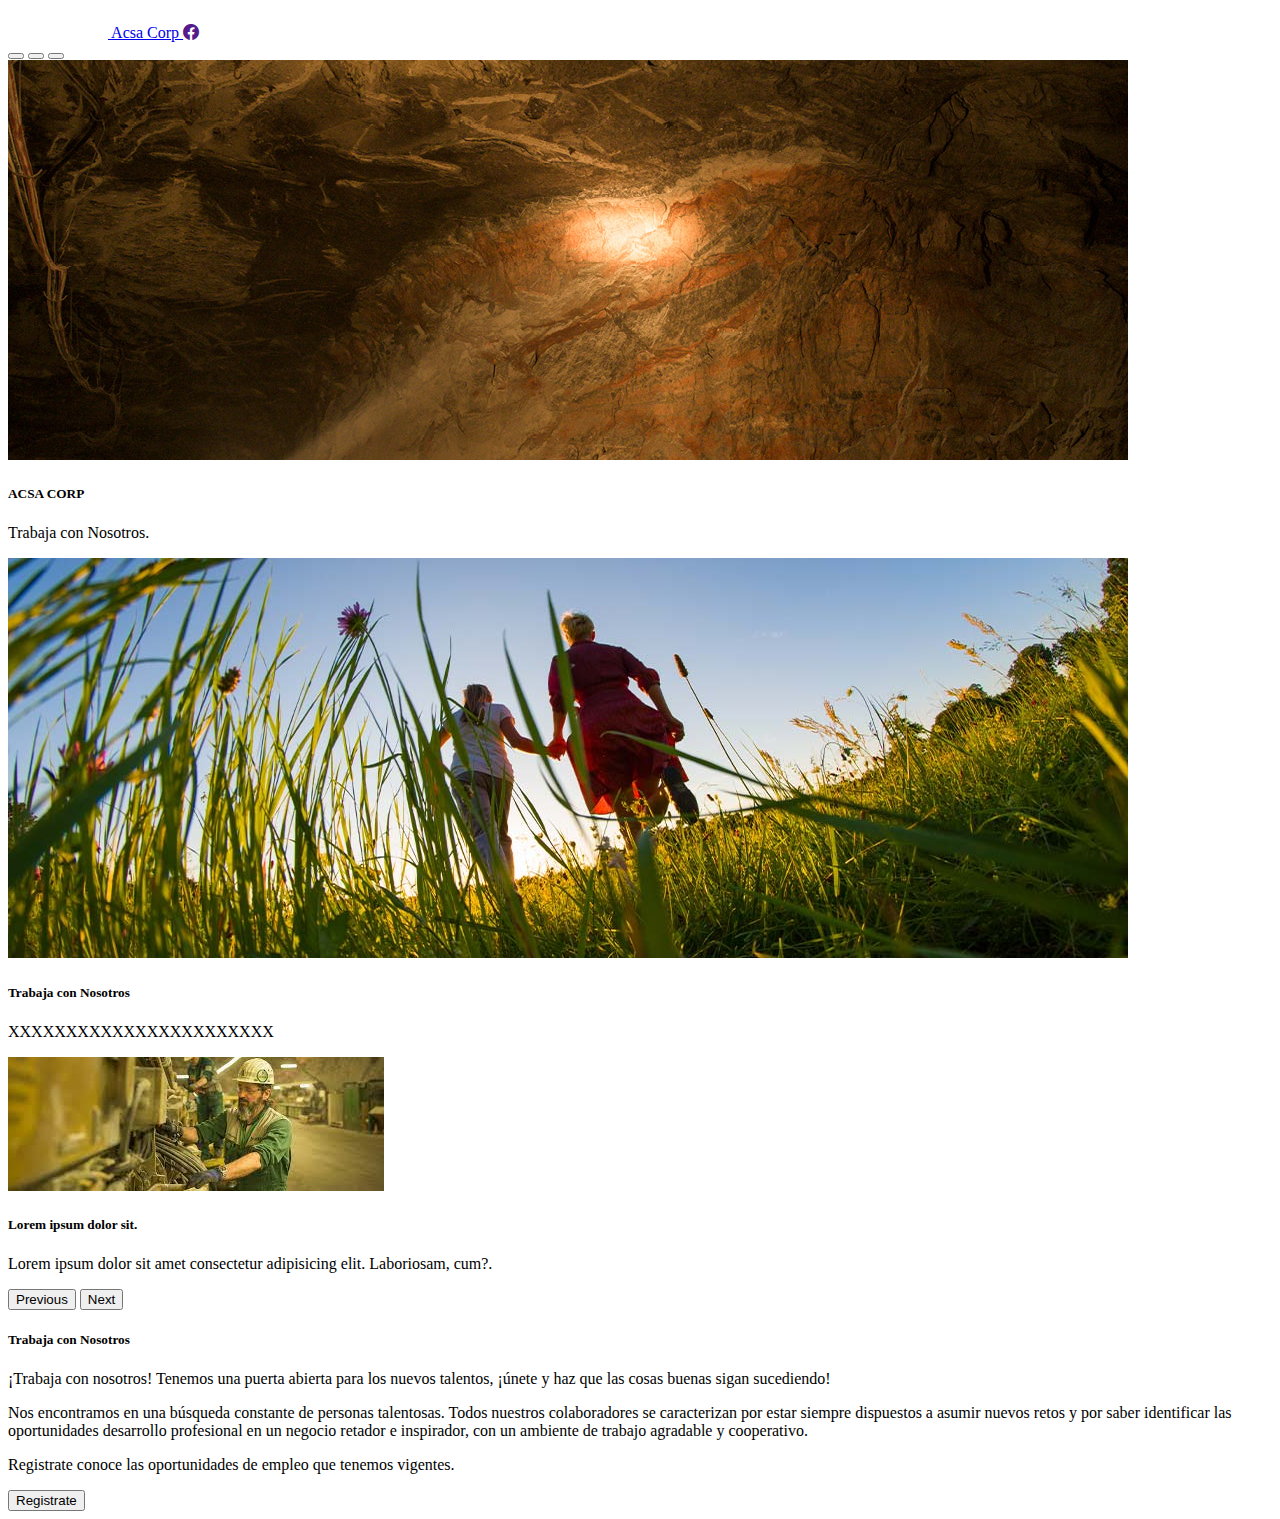
==== index.html @ 1752860b "Primera carga" ====
<!DOCTYPE html>
<html lang="es">
<head>
    <meta charset="UTF-8">
    <meta http-equiv="X-UA-Compatible" content="IE=edge">
    <meta name="viewport" content="width=device-width, initial-scale=1.0">
    <title>Document</title>
    <link rel="stylesheet" href="style/style.css">

    <link href="https://cdn.jsdelivr.net/npm/bootstrap@5.0.2/dist/css/bootstrap.min.css" rel="stylesheet" integrity="sha384-EVSTQN3/azprG1Anm3QDgpJLIm9Nao0Yz1ztcQTwFspd3yD65VohhpuuCOmLASjC" crossorigin="anonymous">
   
    <link rel="stylesheet" href="https://cdn.jsdelivr.net/npm/bootstrap-icons@1.9.1/font/bootstrap-icons.css">
</head>
<body>
    <header>
        <nav class="navbar navbar-primary bg-primary">
            <div class="container">
              <a class="navbar-brand" href="#">
                <img src="imagen/ACSA-WEB.png" alt="" width="100" height="30" class="d-inline-block align-text-top">
                Acsa Corp
              </a>
              <a href=""><i class="bi bi-facebook"></i>
              </a>
            </div>
            
        </nav>
    </header>





<!--         
        <div>
        <a href=""> <img src="/images/ACSA-WEB.png" alt=""></a>
        
        </div>
        <nav>
            <i class="bi bi-virus2"></i>
        </nav>     -->
        
    
    <main class="container">
        <!-- <div id="nuevo_contenido">
          <div class="titulo"> <h3 class="text-h3">Trabaja con Nosotros</h3></div>
            <img class="img-fluid"  src="/imagen/1820x540-2.webp" alt="">
        </div>

        <section id="" class="container-fluid">
            

        </section> -->
        
        <!-- carrusel -->

        <div class="">
            <div id="carouselExampleCaptions" class="carousel slide" data-bs-ride="carousel">
                <div class="carousel-indicators">
                  <button type="button" data-bs-target="#carouselExampleCaptions" data-bs-slide-to="0" class="active" aria-current="true" aria-label="Slide 1"></button>
                  <button type="button" data-bs-target="#carouselExampleCaptions" data-bs-slide-to="1" aria-label="Slide 2"></button>
                  <button type="button" data-bs-target="#carouselExampleCaptions" data-bs-slide-to="2" aria-label="Slide 3"></button>
                </div>
                <div class="carousel-inner">
                  <div class="carousel-item active">
                    <img src="imagen/images3.jpeg" class="d-block w-100" alt="...">
                    <div class="carousel-caption d-none d-md-block">
                      <h5>ACSA CORP</h5>
                      <p>Trabaja con Nosotros.</p>
                    </div>
                  </div>
                  <div class="carousel-item">
                    <img src="imagen/imagen2.jpg" class="d-block w-100" alt="...">
                    <div class="carousel-caption d-none d-md-block">
                      <h5>Trabaja con Nosotros</h5>
                      <p>XXXXXXXXXXXXXXXXXXXXXXX</p>
                    </div>
                  </div>
                  <div class="carousel-item">
                    <img src="imagen/images1.jpeg" class="d-block w-100" alt="...">
                    <div class="carousel-caption d-none d-md-block">
                      <h5>Lorem ipsum dolor sit.</h5>
                      <p>Lorem ipsum dolor sit amet consectetur adipisicing elit. Laboriosam, cum?.</p>
                    </div>
                  </div>
                </div>
                <button class="carousel-control-prev" type="button" data-bs-target="#carouselExampleCaptions" data-bs-slide="prev">
                  <span class="carousel-control-prev-icon" aria-hidden="true"></span>
                  <span class="visually-hidden">Previous</span>
                </button>
                <button class="carousel-control-next" type="button" data-bs-target="#carouselExampleCaptions" data-bs-slide="next">
                  <span class="carousel-control-next-icon" aria-hidden="true"></span>
                  <span class="visually-hidden">Next</span>
                </button>
              </div>
        </div>
           
        <!-- Fin de Carrusel -->




        <!-- contenido -->
        <div class="container mt-5">

            <div class="card">
                <div class="card-body">
                    <h5 class="card-title text-center">Trabaja con Nosotros</h5>
    
                    <p> ¡Trabaja con nosotros! Tenemos una puerta abierta para los nuevos talentos, ¡únete y haz que las cosas buenas sigan sucediendo!</p>
                    <p>Nos encontramos en una búsqueda constante de personas talentosas. Todos nuestros colaboradores se caracterizan por estar siempre dispuestos a asumir nuevos retos y por saber identificar las oportunidades desarrollo profesional en un negocio retador e inspirador, con un ambiente de trabajo agradable y cooperativo.</p>
                    
                    <p>Registrate conoce las oportunidades de empleo que tenemos vigentes.
                     </p>
                     <button class=" btn btn-primary">Registrate</button>
    
                </div>
                
            
                
            </div>

        </div>




    </main>


<script src="https://cdn.jsdelivr.net/npm/bootstrap@5.0.2/dist/js/bootstrap.bundle.min.js" integrity="sha384-MrcW6ZMFYlzcLA8Nl+NtUVF0sA7MsXsP1UyJoMp4YLEuNSfAP+JcXn/tWtIaxVXM" crossorigin="anonymous"></script>


</body>
</html>
---- style/style.css ----
@import url("https://cdn.jsdelivr.net/npm/bootstrap-icons@1.10.2/font/bootstrap-icons.css");

#nuevo_contenido{
    /* background-image: url("../imagen/imagen2.jpg"); */
    height: 400px;
    background-color: rgb(24, 24, 94);
    /* background-repeat: no-repeat;
    background-position: top;    */
}

.titulo{
    padding-top: 20px;
    text-align: center;
}

.text-h3{
    color: rgb(108, 54, 145);
}
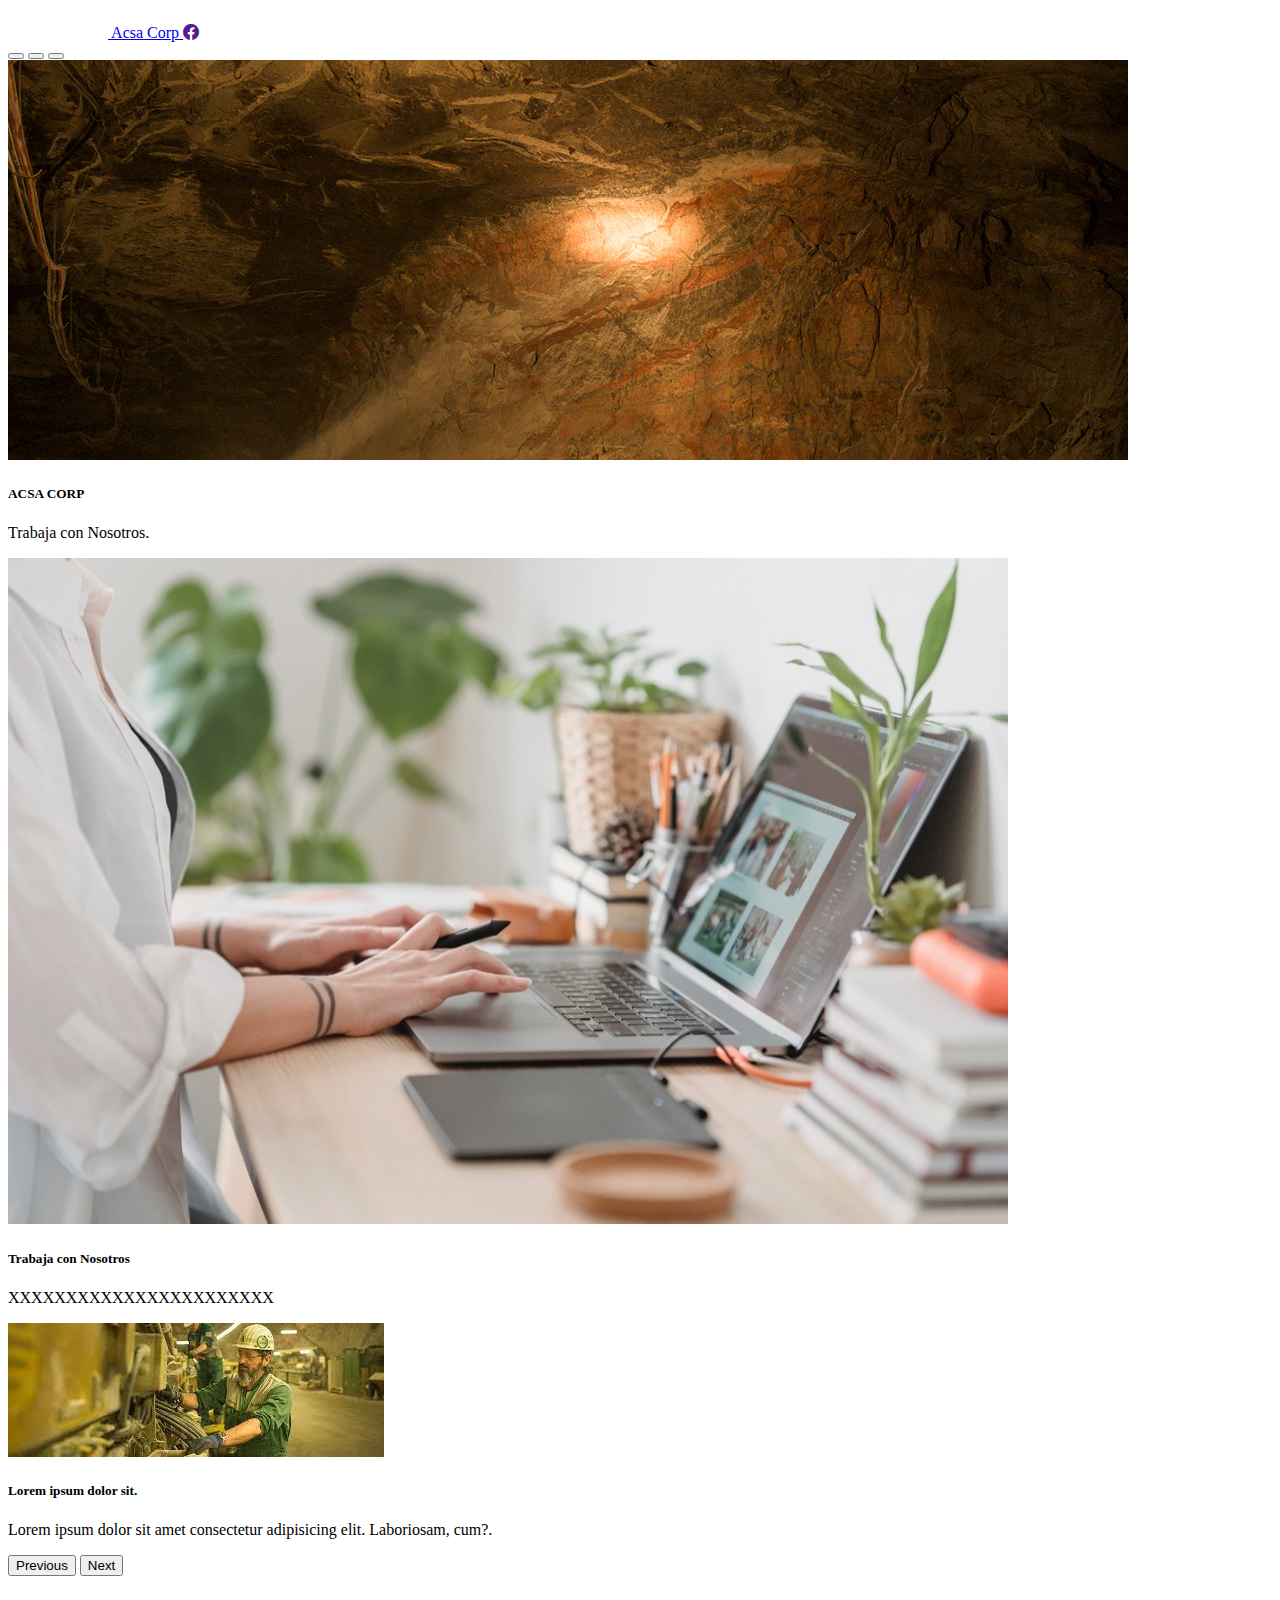
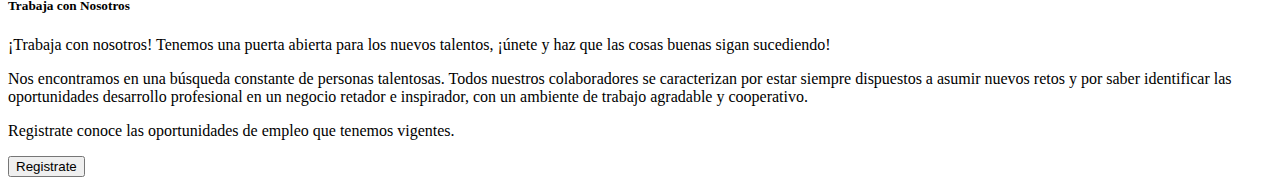
==== commit 9be7bc53: "cambio de imagen" ====
--- a/index.html
+++ b/index.html
@@ -69,7 +69,7 @@
                     </div>
                   </div>
                   <div class="carousel-item">
-                    <img src="imagen/imagen2.jpg" class="d-block w-100" alt="...">
+                    <img src="imagen/imagen1.jpg" class="d-block w-100" alt="...">
                     <div class="carousel-caption d-none d-md-block">
                       <h5>Trabaja con Nosotros</h5>
                       <p>XXXXXXXXXXXXXXXXXXXXXXX</p>
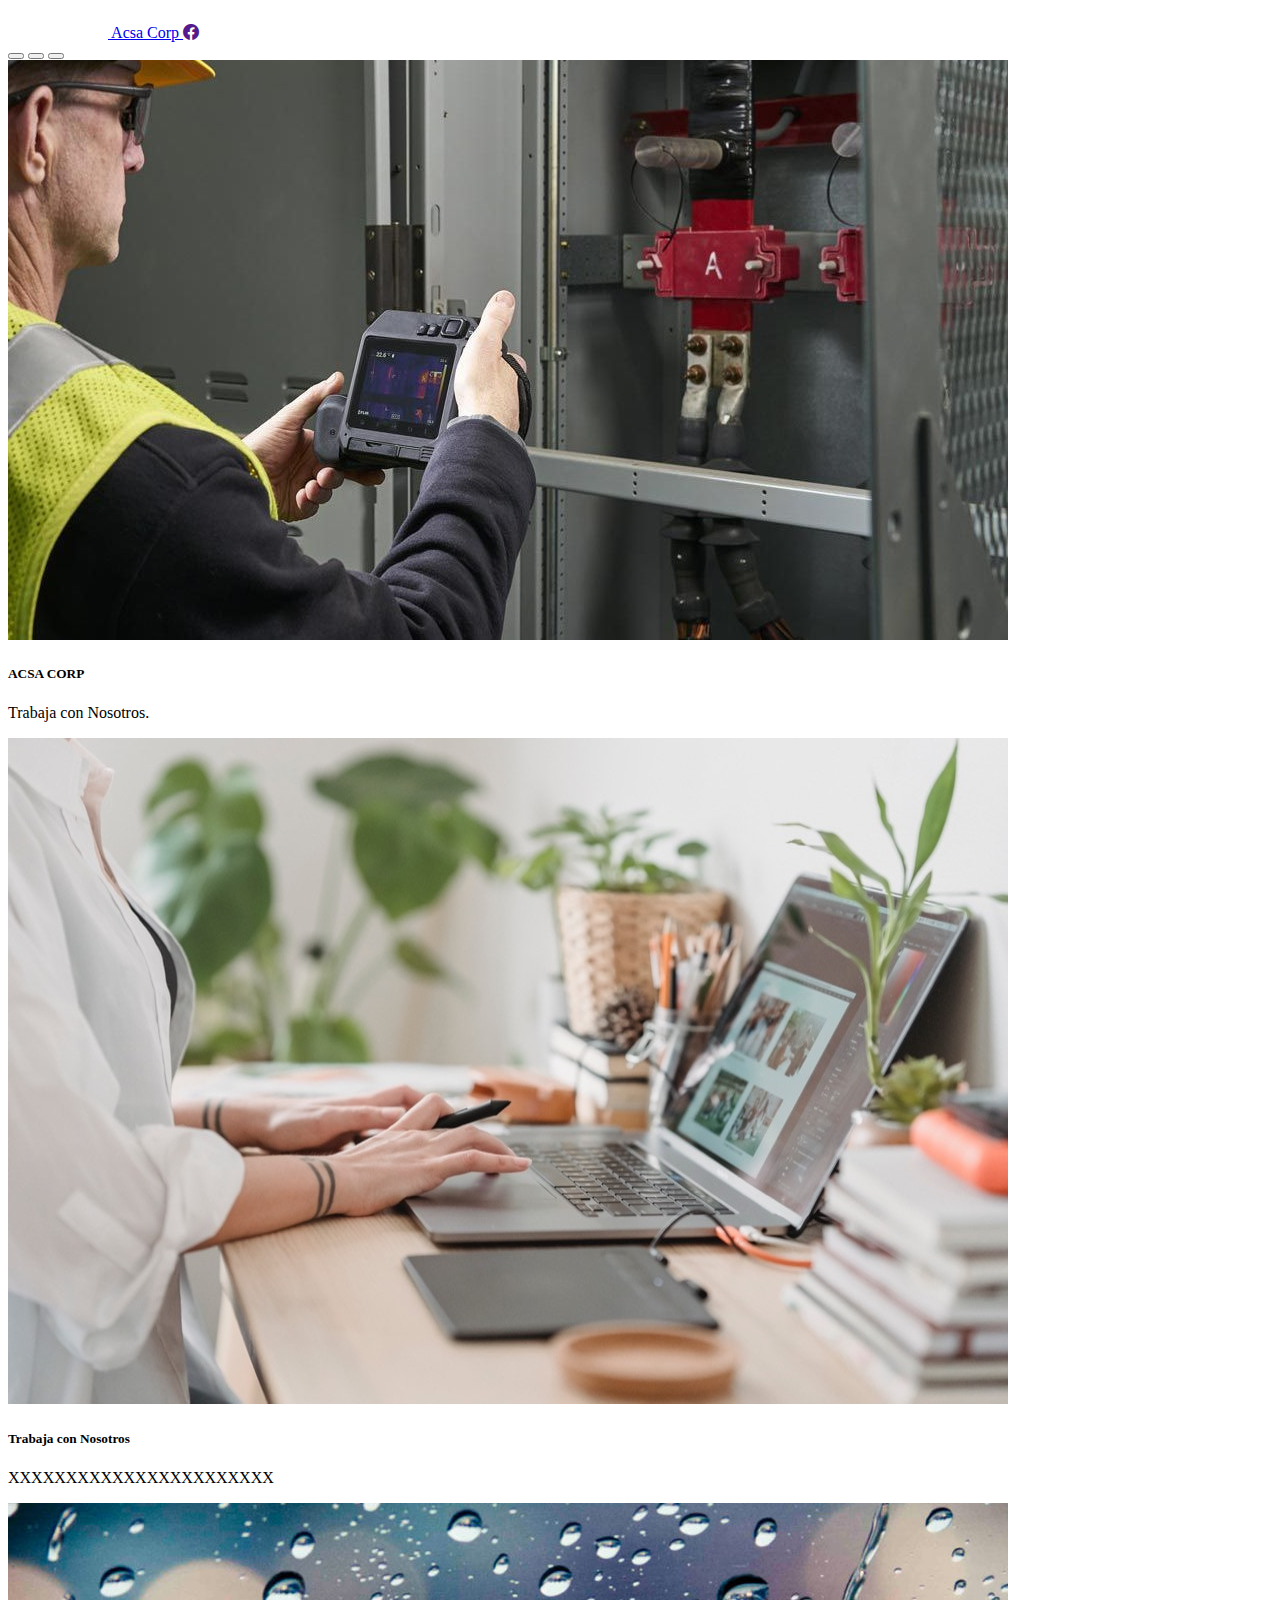
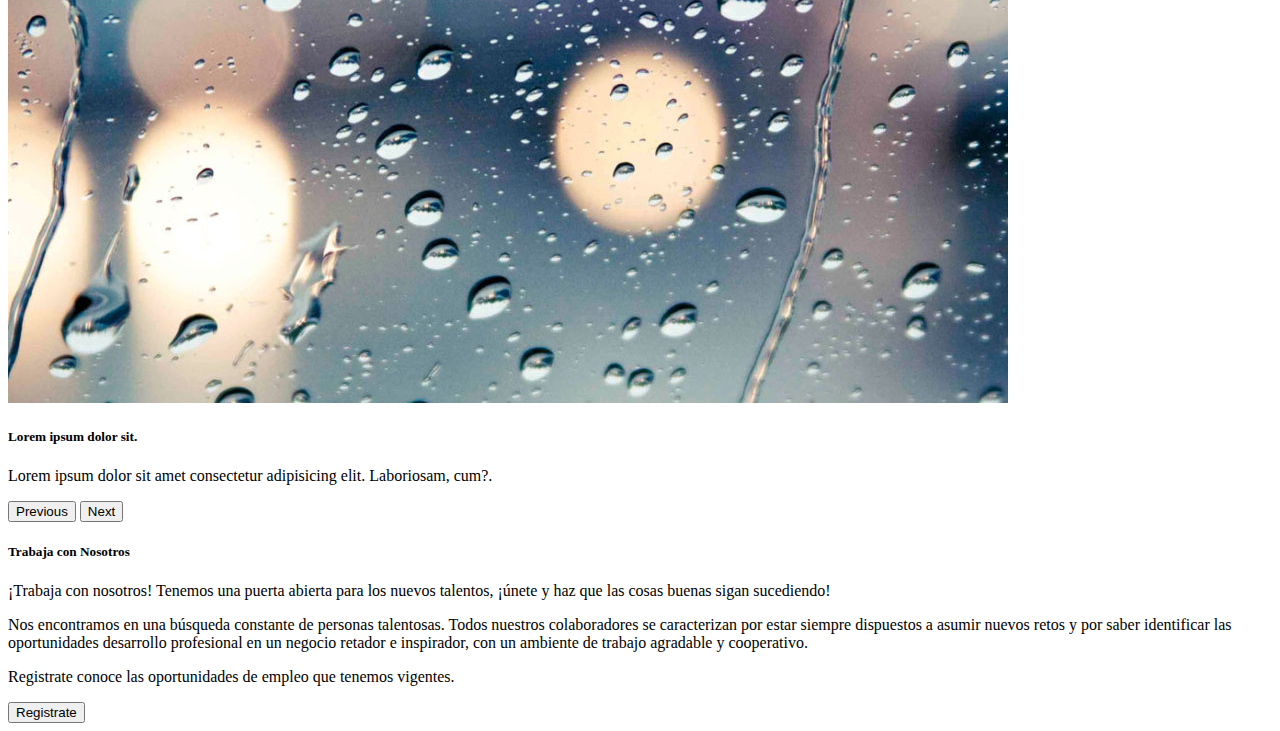
==== commit 96420d9c: "cambio de imagen2" ====
--- a/index.html
+++ b/index.html
@@ -62,7 +62,7 @@
                 </div>
                 <div class="carousel-inner">
                   <div class="carousel-item active">
-                    <img src="imagen/images3.jpeg" class="d-block w-100" alt="...">
+                    <img src="imagen/1000x580_1.jpg" class="d-block w-100" alt="...">
                     <div class="carousel-caption d-none d-md-block">
                       <h5>ACSA CORP</h5>
                       <p>Trabaja con Nosotros.</p>
@@ -76,7 +76,7 @@
                     </div>
                   </div>
                   <div class="carousel-item">
-                    <img src="imagen/images1.jpeg" class="d-block w-100" alt="...">
+                    <img src="imagen/1000x500_1.jpg" class="d-block w-100" alt="...">
                     <div class="carousel-caption d-none d-md-block">
                       <h5>Lorem ipsum dolor sit.</h5>
                       <p>Lorem ipsum dolor sit amet consectetur adipisicing elit. Laboriosam, cum?.</p>
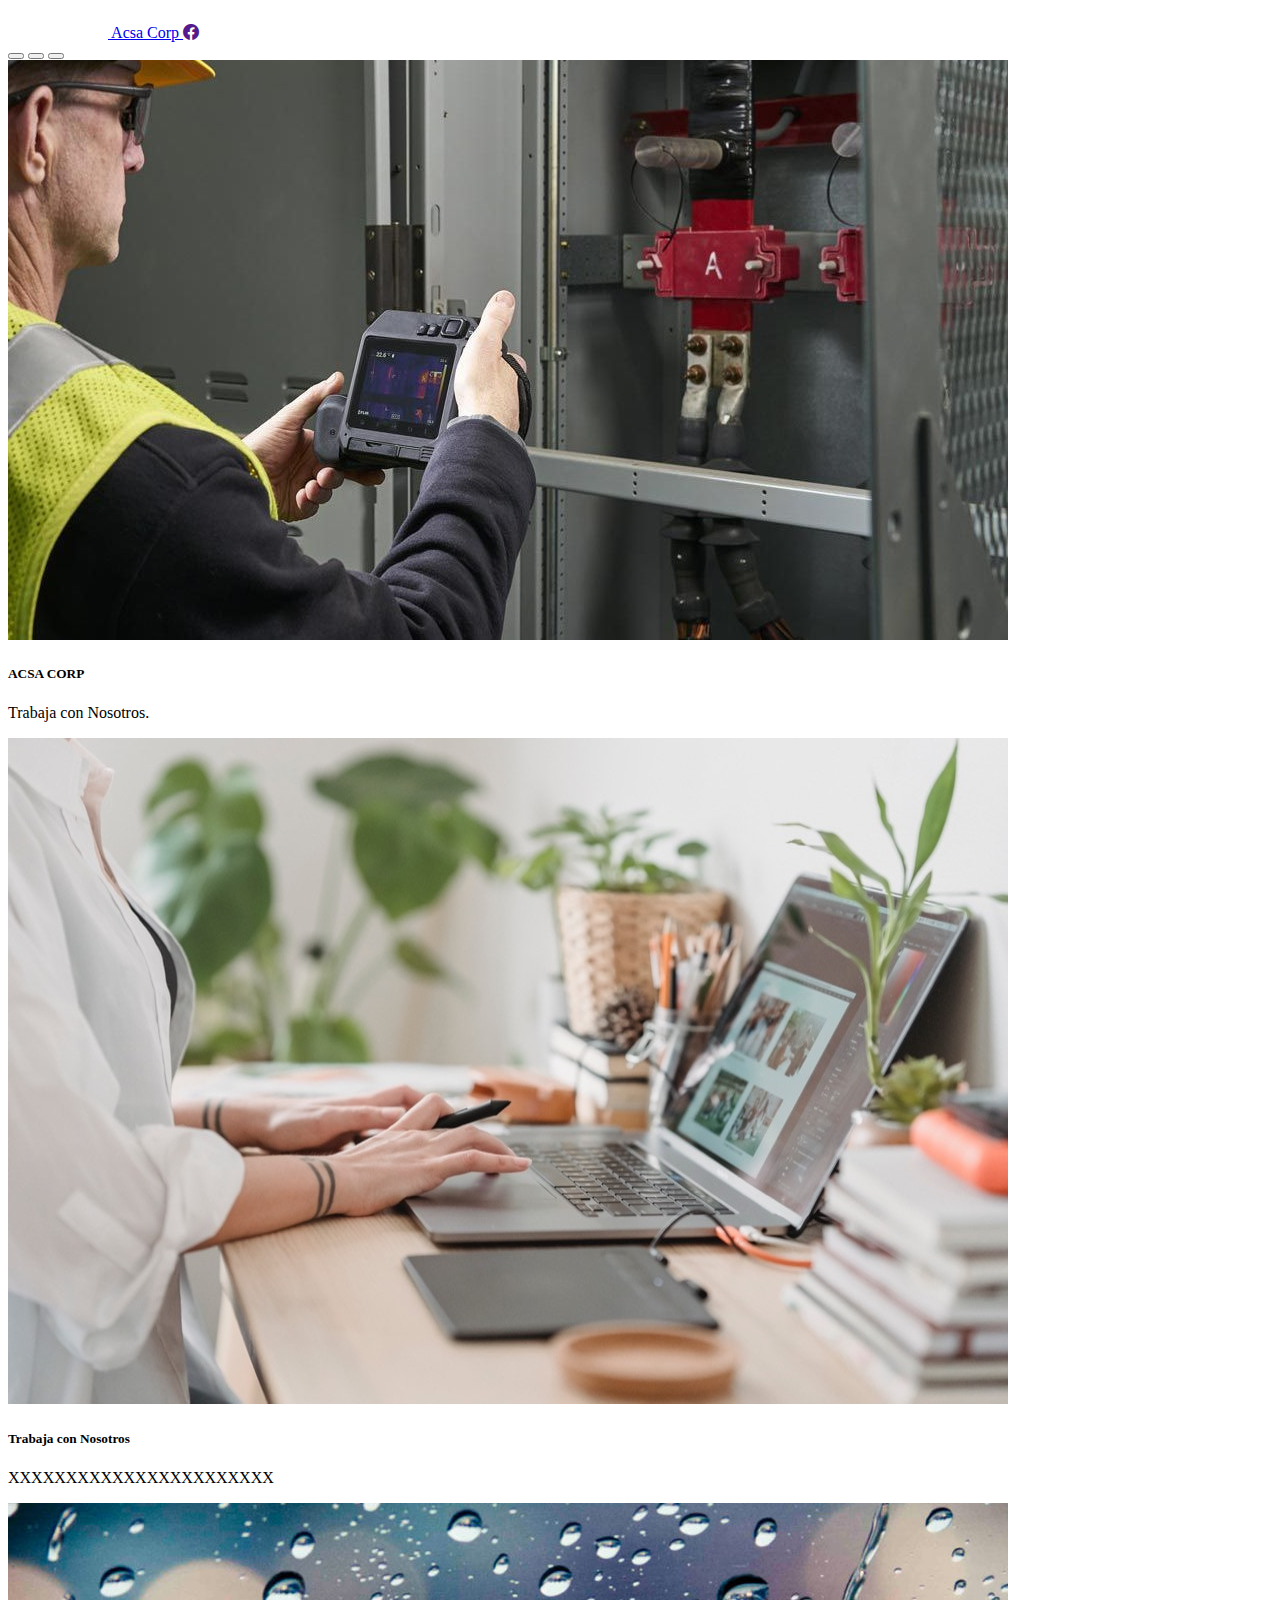
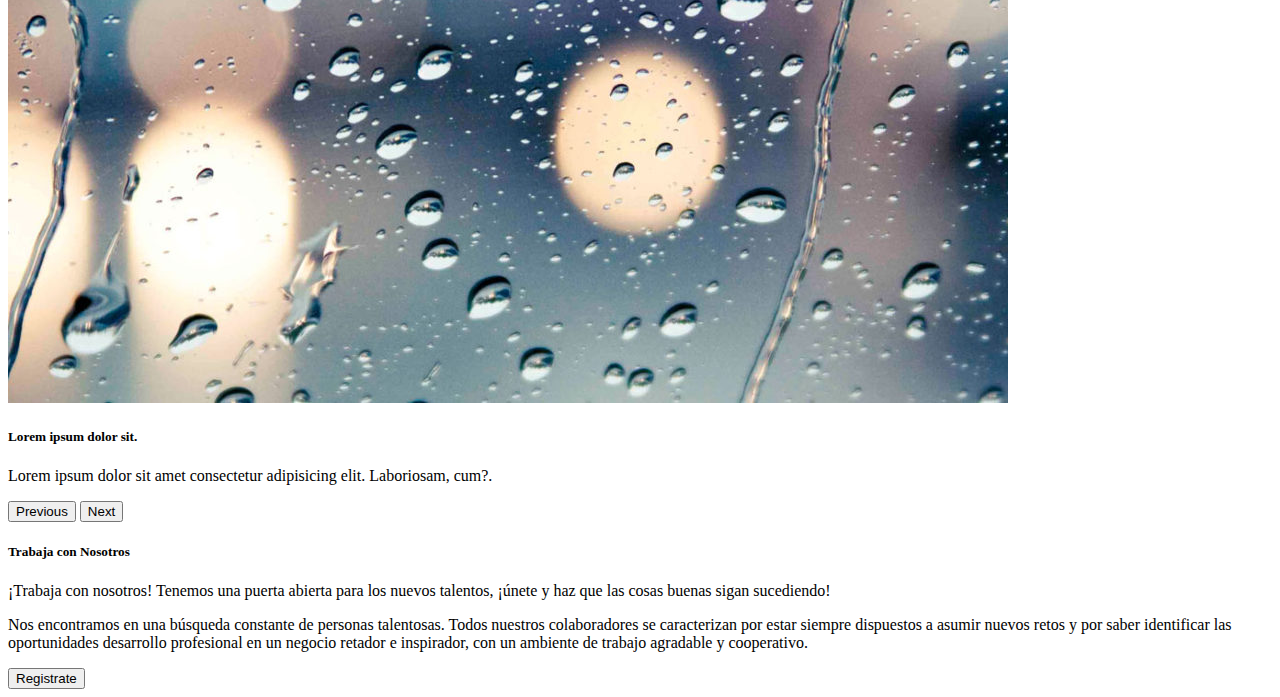
==== commit 4ecb568b: "cambio de agregando formulario" ====
--- a/index.html
+++ b/index.html
@@ -109,15 +109,21 @@
                     <p> ¡Trabaja con nosotros! Tenemos una puerta abierta para los nuevos talentos, ¡únete y haz que las cosas buenas sigan sucediendo!</p>
                     <p>Nos encontramos en una búsqueda constante de personas talentosas. Todos nuestros colaboradores se caracterizan por estar siempre dispuestos a asumir nuevos retos y por saber identificar las oportunidades desarrollo profesional en un negocio retador e inspirador, con un ambiente de trabajo agradable y cooperativo.</p>
                     
-                    <p>Registrate conoce las oportunidades de empleo que tenemos vigentes.
+                    
                      </p>
-                     <button class=" btn btn-primary">Registrate</button>
+                     <a href="/pages/registro.html"> <button class=" btn btn-primary">  Registrate</button></a>
     
                 </div>
                 
             
                 
             </div>
+
+
+            
+              
+    
+              
 
         </div>
 
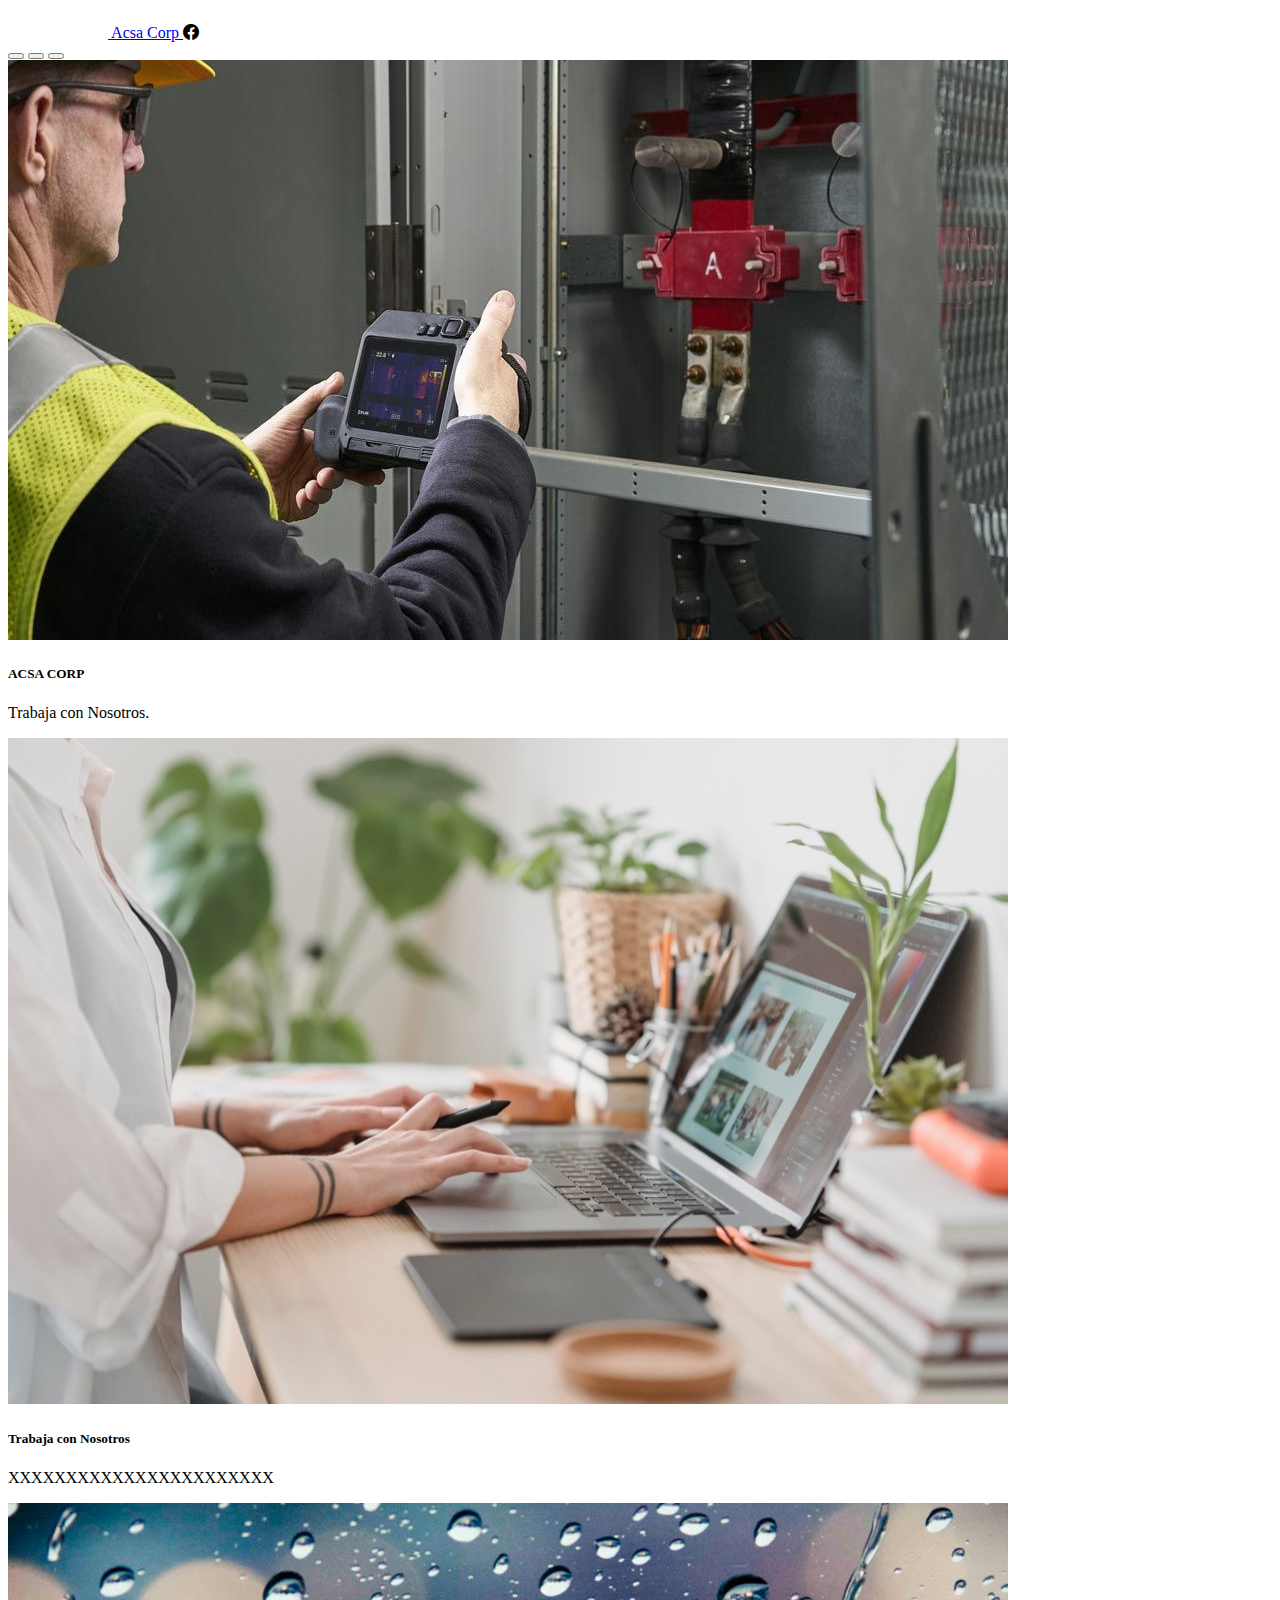
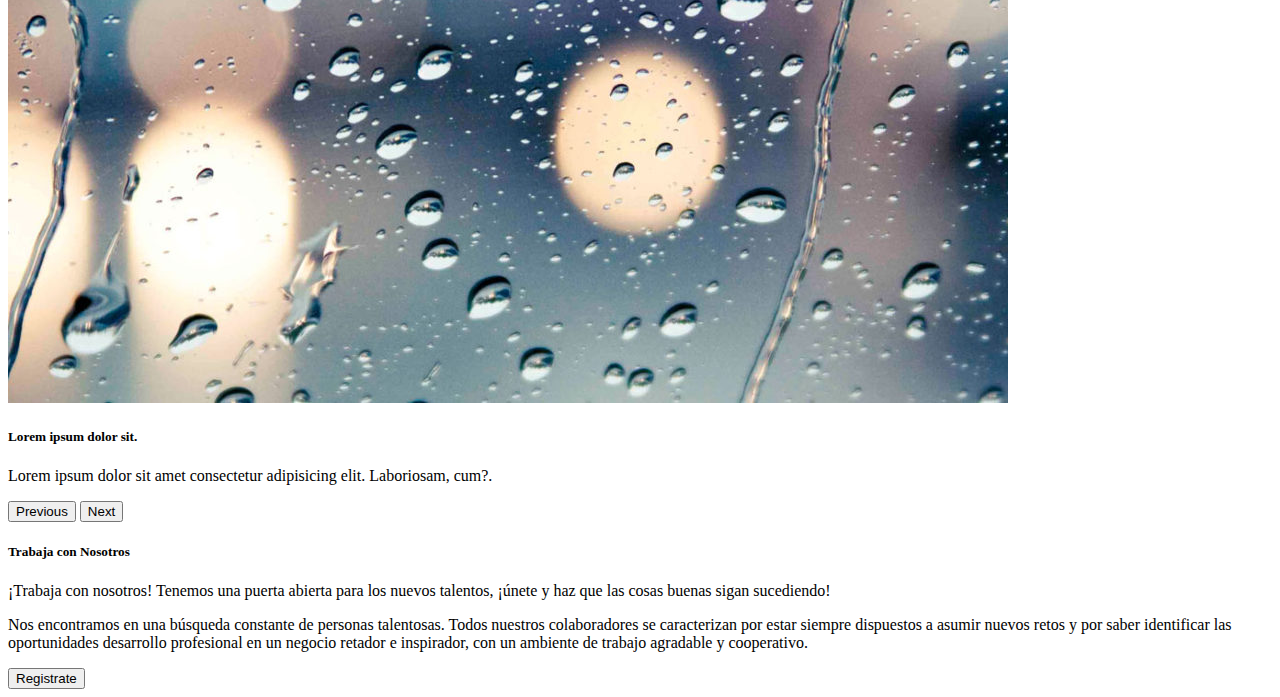
==== commit ab147802: "cambio de imagen3" ====
--- a/index.html
+++ b/index.html
@@ -19,8 +19,8 @@
                 <img src="imagen/ACSA-WEB.png" alt="" width="100" height="30" class="d-inline-block align-text-top">
                 Acsa Corp
               </a>
-              <a href=""><i class="bi bi-facebook"></i>
-              </a>
+              <i class="bi bi-facebook"><a href="#"></a></i>
+              
             </div>
             
         </nav>
@@ -30,15 +30,7 @@
 
 
 
-<!--         
-        <div>
-        <a href=""> <img src="/images/ACSA-WEB.png" alt=""></a>
-        
-        </div>
-        <nav>
-            <i class="bi bi-virus2"></i>
-        </nav>     -->
-        
+
     
     <main class="container">
         <!-- <div id="nuevo_contenido">
@@ -111,7 +103,7 @@
                     
                     
                      </p>
-                     <a href="/pages/registro.html"> <button class=" btn btn-primary">  Registrate</button></a>
+                     <a href="pages/registro.html"> <button class=" btn btn-primary">  Registrate</button></a>
     
                 </div>
                 
